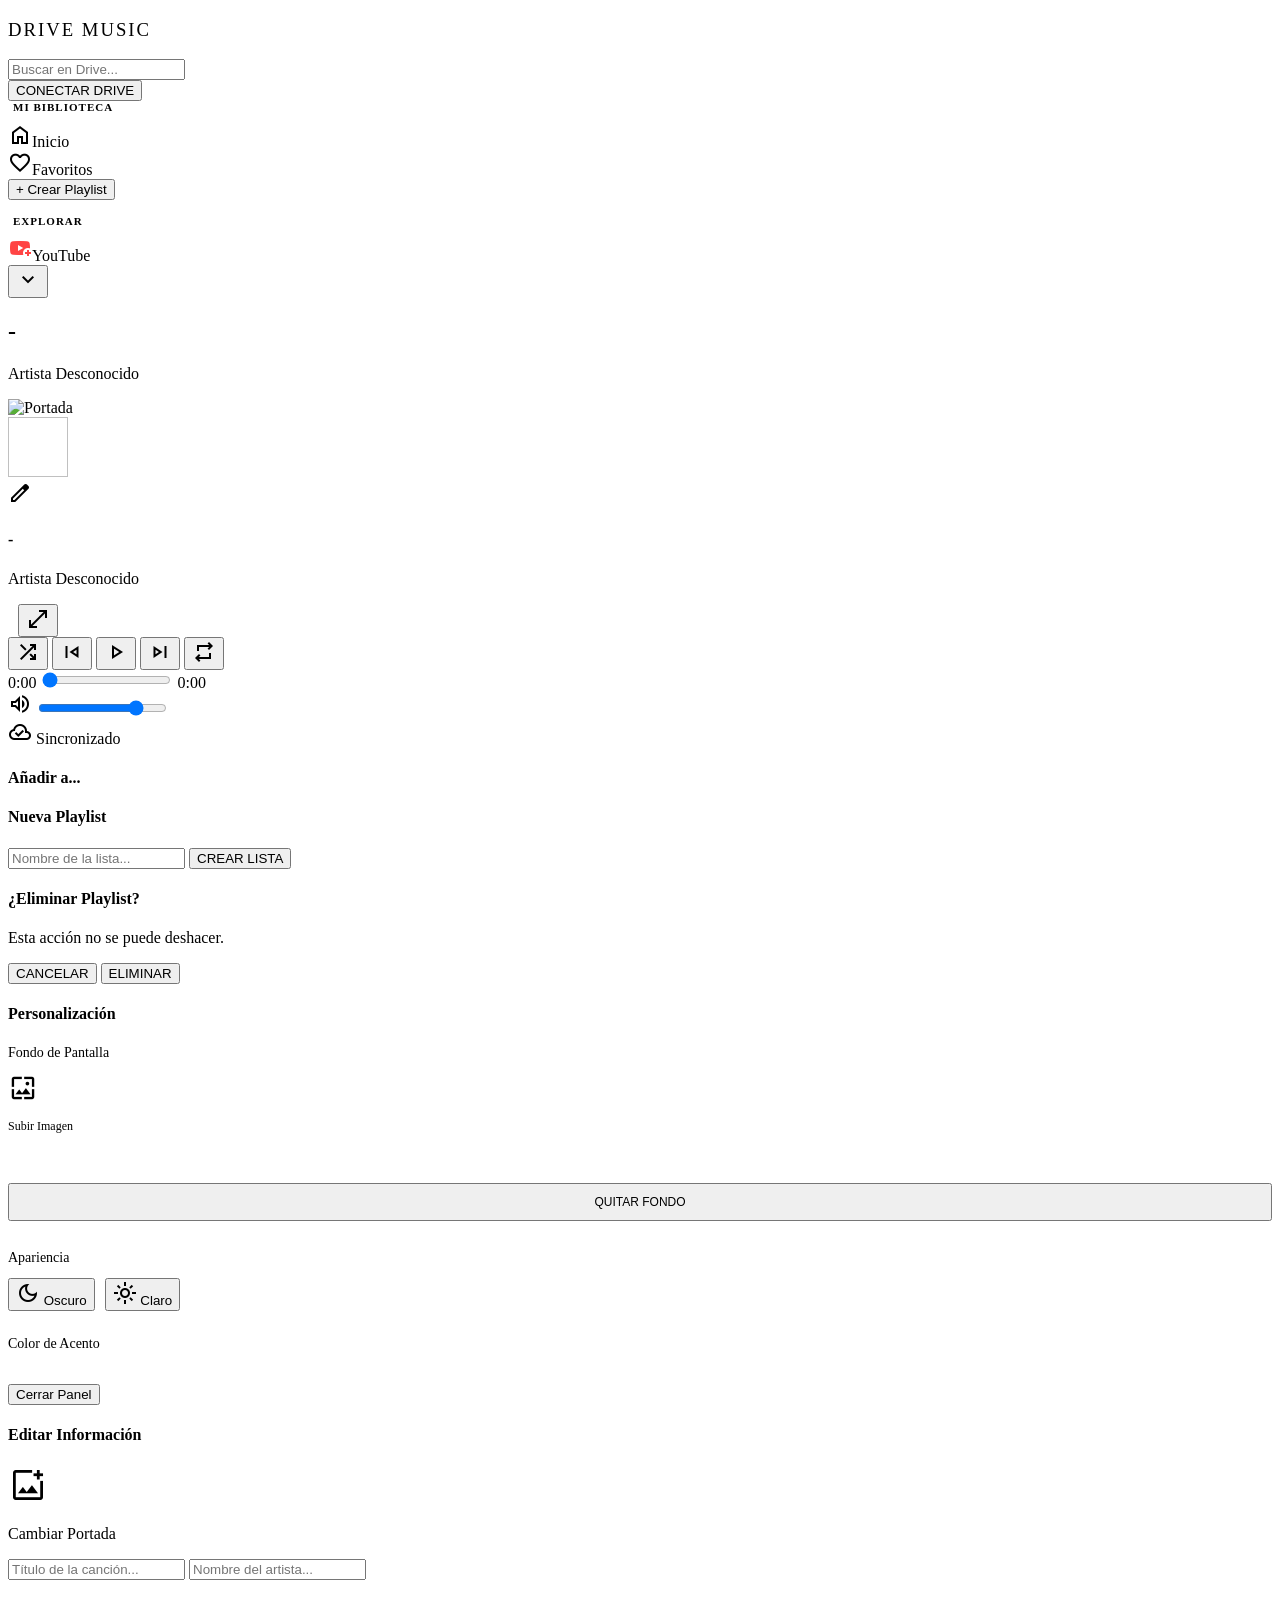
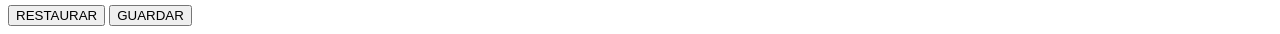
==== index.html @ 0a4103e5 "Rename main.html to index.html" ====
<!DOCTYPE html>
<html lang="es">
<head>
    <meta charset="UTF-8">
    <title>Dreambell Mplayer</title>
    <link rel="stylesheet" href="https://fonts.googleapis.com/css2?family=Material+Symbols+Outlined:opsz,wght,FILL,GRAD@20..48,100..700,0..1,-50..200" />
    <link rel="stylesheet" href="style.css">
    <!-- API de YouTube (Necesaria para audio sin video) -->
    <script src="https://www.youtube.com/iframe_api"></script>
</head>
<body>
    <div id="app_wallpaper"></div>

    <!-- Contenedor del Reproductor de YouTube: ahora se moverá dinámicamente -->
    <div id="ytplayer-container" style="position: fixed; top: 0; left: 0; width: 0; height: 0; z-index: -1; pointer-events: none;">
        <div id="ytplayer"></div>
    </div>

    <header>
        <h3 style="letter-spacing: 2px; font-weight: 300;">DRIVE MUSIC</h3>
        <!-- Buscador Centralizado y Dinámico -->
        <input type="text" id="main_search_bar" class="search-bar" placeholder="Buscar en Drive..." oninput="handleSearchInput(this.value)" onkeydown="handleSearchKeydown(event)">
        
        <div class="profile-area">
            <button id="auth_btn" onclick="handleAuth()">CONECTAR DRIVE</button>
            
            <div id="user_profile" class="user-profile" style="display: none;" onclick="toggleProfileMenu(event)">
                <span id="user_name">Usuario</span>
                <img id="user_photo" src="" alt="Avatar">
                
                <div id="profile_dropdown" class="profile-dropdown">
                    <div class="dropdown-item" onclick="openThemeModal()">
                        <span class="material-symbols-outlined">palette</span> Personalizar
                    </div>
                    <div class="dropdown-item" onclick="logout()">
                        <span class="material-symbols-outlined">logout</span> Cerrar Sesión
                    </div>
                </div>
            </div>
        </div>
    </header>

    <aside>
        <p style="font-size:11px; color:var(--text-muted); margin: 0 0 10px 5px; font-weight: bold; letter-spacing: 1px;">MI BIBLIOTECA</p>
        <div class="nav-btn active" id="btn-library" onclick="showLibrary()"><span class="material-symbols-outlined">home</span>Inicio</div>
        <div class="nav-btn" id="btn-favs" onclick="showFavorites()"><span class="material-symbols-outlined">favorite</span>Favoritos</div>
        <div id="playlist_menu"></div>
        <button onclick="openNewPlaylistModal()" class="btn-create-pl">+ Crear Playlist</button>

        <div class="sidebar-divider"></div>

        <!-- SECCIÓN YOUTUBE -->
        <p style="font-size:11px; color:var(--text-muted); margin: 15px 0 10px 5px; font-weight: bold; letter-spacing: 1px;">EXPLORAR</p>
        <div class="nav-btn" id="btn-youtube" onclick="showYouTubeSearch()">
            <span class="material-symbols-outlined" style="color: #ff4444;">youtube_activity</span>YouTube
        </div>
    </aside>

    <main><div id="music_grid" class="grid"></div></main>

    <div class="player">
        <button class="icon-btn minimize-btn" onclick="minimizePlayer()"><span class="material-symbols-outlined">expand_more</span></button>
        
        <div class="player-info-immersive">
            <h2 id="track_title_immersive">-</h2>
            <p id="track_artist_immersive">Artista Desconocido</p>
        </div>
        
        <!-- Contenedor para portada/video en modo inmersivo -->
        <div class="immersive-cover-container" id="immersive_media_container">
            <img id="current_cover_immersive" class="immersive-cover" src="" alt="Portada" onclick="openEditTrackModalForCurrent()" title="Editar Canción" style="cursor:pointer;">
            <!-- El reproductor de YouTube se insertará aquí cuando sea necesario -->
        </div>
        
        <div class="player-track-info-standard">
            <div class="cover-wrapper" id="standard_media_container" onclick="openEditTrackModalForCurrent()" title="Editar Canción">
                <img id="current_cover_standard" width="60" height="60" class="mini-cover">
                <div class="cover-edit-overlay"><span class="material-symbols-outlined">edit</span></div>
                <!-- El reproductor de YouTube se insertará aquí cuando sea necesario -->
            </div>
            
            <div class="track-info-text" onclick="expandPlayer()" title="Expandir Reproductor">
                <h4 id="track_title_standard">-</h4>
                <p id="track_artist_standard" class="status-label">Artista Desconocido</p>
            </div>
            
            <button class="icon-btn" onclick="expandPlayer()" title="Expandir Reproductor" style="margin-left: 10px;">
                <span class="material-symbols-outlined">open_in_full</span>
            </button>
        </div>

        <div class="controls">
            <div class="ctrl-row">
                <button id="shuffle_btn" class="icon-btn" onclick="toggleShuffle()" title="Aleatorio"><span class="material-symbols-outlined">shuffle</span></button>
                <button class="icon-btn" onclick="playPrev()"><span class="material-symbols-outlined">skip_previous</span></button>
                <button id="play_btn" class="icon-btn play-main" onclick="togglePlay()"><span class="material-symbols-outlined">play_arrow</span></button>
                <button class="icon-btn" onclick="playNext()"><span class="material-symbols-outlined">skip_next</span></button>
                <button id="repeat_btn" class="icon-btn" onclick="toggleRepeat()" title="Repetir"><span class="material-symbols-outlined">repeat</span></button>
            </div>
            <div class="progress-bar-container">
                <span id="time_current">0:00</span>
                <input type="range" id="prog" value="0" step="1" oninput="seekAudio(this.value)">
                <span id="time_total">0:00</span>
            </div>
        </div>
        <div class="volume-container">
            <span class="material-symbols-outlined">volume_up</span>
            <input type="range" min="0" max="1" step="0.1" value="0.8" class="vol-slider" oninput="setVolume(this.value)">
        </div>
    </div>

    <div id="toast">
        <span class="material-symbols-outlined" id="toast_icon">cloud_done</span>
        <span id="toast_text">Sincronizado</span>
    </div>

    <div class="overlay" id="overlay" onclick="closeAllModals()"></div>

    <!-- Modales (sin cambios relevantes) -->
    <div id="picker_modal" class="glass-modal">
        <h4 class="modal-header">Añadir a...</h4>
        <div id="picker_list"></div>
    </div>

    <div id="create_modal" class="glass-modal">
        <h4 class="modal-header">Nueva Playlist</h4>
        <input type="text" id="modal_input" class="glass-input" placeholder="Nombre de la lista...">
        <button onclick="saveNewPlaylist()" class="btn-accent" style="color:#000;">CREAR LISTA</button>
    </div>

    <div id="confirm_modal" class="glass-modal">
        <h4 class="modal-header" id="confirm_title">¿Eliminar Playlist?</h4>
        <p class="modal-msg" id="confirm_msg">Esta acción no se puede deshacer.</p>
        <div class="btn-group">
            <button onclick="closeAllModals()" class="btn-ghost">CANCELAR</button>
            <button id="confirm_btn" class="btn-danger">ELIMINAR</button>
        </div>
    </div>

    <!-- Modal de Personalización -->
    <div id="theme_modal" class="glass-modal">
        <h4 class="modal-header">Personalización</h4>
        <p style="font-size:14px; margin-bottom:12px; color:var(--text-muted);">Fondo de Pantalla</p>
        <div class="cover-upload-area" style="height: 100px; margin-bottom: 10px;" onclick="document.getElementById('wallpaper_file_input').click()">
            <input type="file" id="wallpaper_file_input" accept="image/*" style="display:none;" onchange="handleWallpaperUpload(event)">
            <img id="wallpaper_preview" src="" style="display:none;">
            <div id="wallpaper_upload_placeholder" class="upload-placeholder">
                <span class="material-symbols-outlined" style="font-size:30px;">wallpaper</span>
                <p style="font-size:12px;">Subir Imagen</p>
            </div>
        </div>
        <button onclick="removeWallpaper()" class="btn-ghost" style="width:100%; margin-bottom: 15px; padding: 10px; font-size:12px;">QUITAR FONDO</button>

        <div id="blur_control_container" style="display: none; margin-bottom: 25px;">
            <div style="display:flex; justify-content:space-between; align-items:center; margin-bottom:10px;">
                <span style="font-size:14px; color:var(--text-muted);">Nivel de Borrosidad</span>
                <span id="blur_val_display" style="font-size:12px; color:var(--accent); font-weight:bold;">12px</span>
            </div>
            <input type="range" id="blur_slider" min="0" max="50" step="1" value="12" oninput="updateBlur(this.value)">
        </div>

        <p style="font-size:14px; margin-bottom:12px; color:var(--text-muted);">Apariencia</p>
        <div style="display:flex; gap:10px; margin-bottom: 25px;">
            <button class="theme-toggle-btn" id="btn_dark_mode" onclick="setTheme('dark')">
                <span class="material-symbols-outlined">dark_mode</span> Oscuro
            </button>
            <button class="theme-toggle-btn" id="btn_light_mode" onclick="setTheme('light')">
                <span class="material-symbols-outlined">light_mode</span> Claro
            </button>
        </div>

        <p style="font-size:14px; margin-bottom:12px; color:var(--text-muted);">Color de Acento</p>
        <div style="display:flex; gap:15px; justify-content:space-between; margin-bottom: 20px;">
            <div class="theme-swatch" data-color="#1db954" style="background:#1db954" onclick="setAccent('#1db954', this)"></div>
            <div class="theme-swatch" data-color="#0a84ff" style="background:#0a84ff" onclick="setAccent('#0a84ff', this)"></div>
            <div class="theme-swatch" data-color="#bf5af2" style="background:#bf5af2" onclick="setAccent('#bf5af2', this)"></div>
            <div class="theme-swatch" data-color="#ff375f" style="background:#ff375f" onclick="setAccent('#ff375f', this)"></div>
            <div class="theme-swatch" data-color="#ff9f0a" style="background:#ff9f0a" onclick="setAccent('#ff9f0a', this)"></div>
        </div>
        <button onclick="closeAllModals()" class="btn-accent" style="color:#000;">Cerrar Panel</button>
    </div>

    <!-- Modal de Edición de Canción -->
    <div id="edit_track_modal" class="glass-modal">
        <h4 class="modal-header">Editar Información</h4>
        <div class="cover-upload-area" onclick="document.getElementById('cover_file_input').click()">
            <input type="file" id="cover_file_input" accept="image/*" style="display:none;" onchange="previewCover(event)">
            <img id="cover_preview" src="" style="display:none;">
            <div id="cover_upload_placeholder" class="upload-placeholder">
                <span class="material-symbols-outlined" style="font-size:40px;">add_photo_alternate</span>
                <p>Cambiar Portada</p>
            </div>
        </div>
        <input type="text" id="edit_title_input" class="glass-input" placeholder="Título de la canción...">
        <input type="text" id="edit_artist_input" class="glass-input" placeholder="Nombre del artista..." style="margin-bottom: 25px;">
        <div class="btn-group">
            <button onclick="resetTrackInfo()" class="btn-ghost">RESTAURAR</button>
            <button onclick="saveTrackInfo()" class="btn-accent" style="color:#000;">GUARDAR</button>
        </div>
    </div>

    <script src="script.js"></script>
    <script async defer src="https://accounts.google.com/gsi/client" onload="gisLoaded()"></script>
</body>
</html>
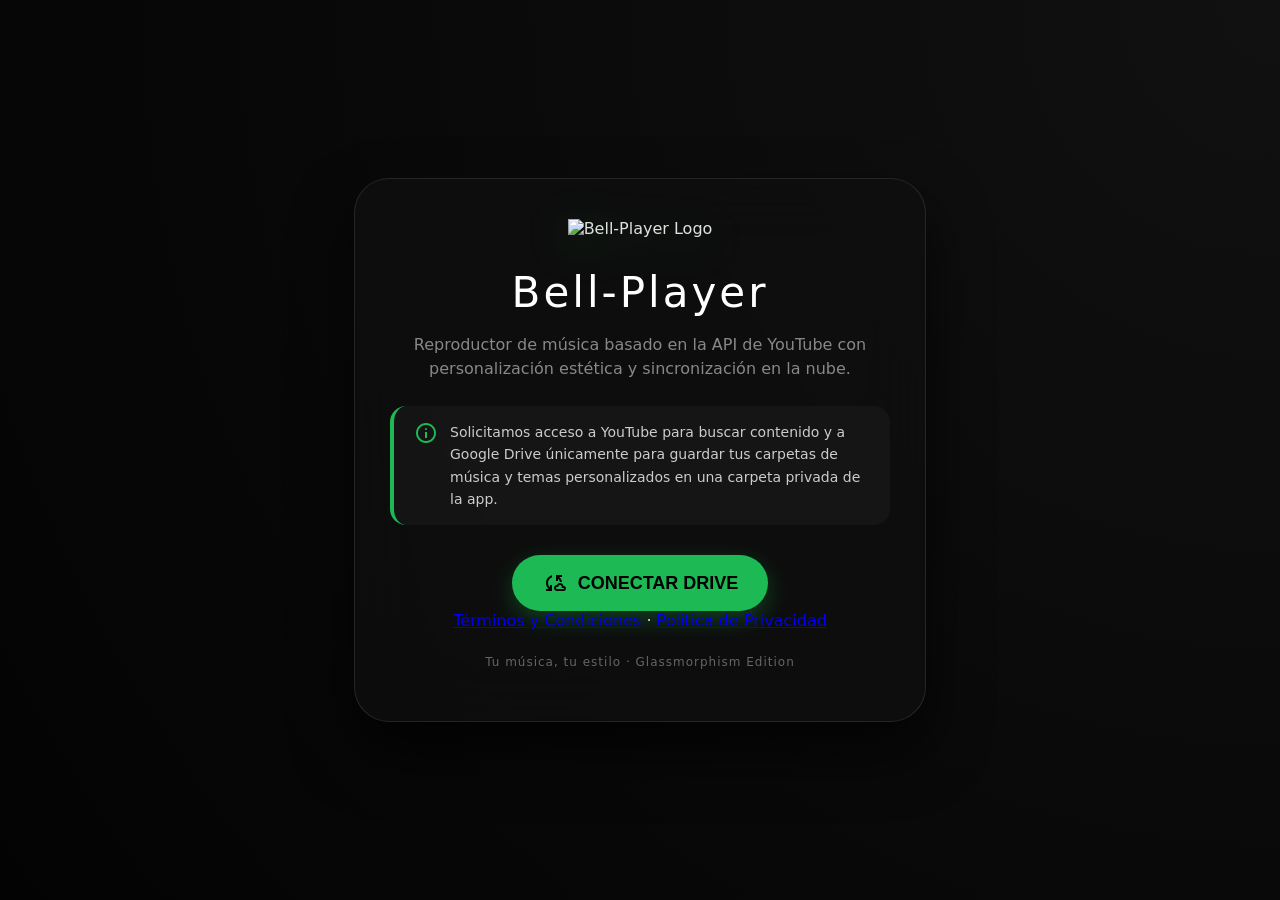
==== commit 212735b9: "Update index.html" ====
--- a/index.html
+++ b/index.html
@@ -2,110 +2,132 @@
 <html lang="es">
 <head>
     <meta charset="UTF-8">
-    <title>Dreambell Mplayer</title>
+    <title>Bell-Player · Reproductor Musical</title>
     <link rel="stylesheet" href="https://fonts.googleapis.com/css2?family=Material+Symbols+Outlined:opsz,wght,FILL,GRAD@20..48,100..700,0..1,-50..200" />
     <link rel="stylesheet" href="style.css">
-    <!-- API de YouTube (Necesaria para audio sin video) -->
+    <!-- API de YouTube -->
     <script src="https://www.youtube.com/iframe_api"></script>
 </head>
 <body>
     <div id="app_wallpaper"></div>
 
-    <!-- Contenedor del Reproductor de YouTube: ahora se moverá dinámicamente -->
+    <!-- LANDING PAGE (visible antes del login) -->
+    <div id="landing" class="landing-container">
+        <div class="landing-card">
+            <img src="logo.png" alt="Bell-Player Logo" class="landing-logo">
+            <h1 class="landing-title">Bell-Player</h1>
+            <p class="landing-description">
+                Reproductor de música basado en la API de YouTube con personalización estética y sincronización en la nube.
+            </p>
+            <div class="landing-transparency">
+                <span class="material-symbols-outlined">info</span>
+                <p>Solicitamos acceso a YouTube para buscar contenido y a Google Drive únicamente para guardar tus carpetas de música y temas personalizados en una carpeta privada de la app.</p>
+            </div>
+            <button id="landing_login_btn" class="landing-login-btn" onclick="handleAuth()">
+                <span class="material-symbols-outlined">cloud_sync</span> CONECTAR DRIVE
+            </button>
+            <div class="landing-legal">
+                <a href="terms.html" target="_blank">Términos y Condiciones</a>
+                <span class="legal-separator">·</span>
+                <a href="privacy.html" target="_blank">Política de Privacidad</a>
+            </div>
+            <p class="landing-footer">Tu música, tu estilo · Glassmorphism Edition</p>
+        </div>
+    </div>
+
+    <!-- Contenedor del Reproductor de YouTube (oculto inicialmente) -->
     <div id="ytplayer-container" style="position: fixed; top: 0; left: 0; width: 0; height: 0; z-index: -1; pointer-events: none;">
         <div id="ytplayer"></div>
     </div>
 
-    <header>
-        <h3 style="letter-spacing: 2px; font-weight: 300;">DRIVE MUSIC</h3>
-        <!-- Buscador Centralizado y Dinámico -->
-        <input type="text" id="main_search_bar" class="search-bar" placeholder="Buscar en Drive..." oninput="handleSearchInput(this.value)" onkeydown="handleSearchKeydown(event)">
-        
-        <div class="profile-area">
-            <button id="auth_btn" onclick="handleAuth()">CONECTAR DRIVE</button>
-            
-            <div id="user_profile" class="user-profile" style="display: none;" onclick="toggleProfileMenu(event)">
-                <span id="user_name">Usuario</span>
-                <img id="user_photo" src="" alt="Avatar">
+    <!-- INTERFAZ PRINCIPAL (oculta hasta autenticación) -->
+    <div id="main_app" style="display: none;">
+        <header>
+            <h3 style="letter-spacing: 2px; font-weight: 300;">BELL-PLAYER</h3>
+            <input type="text" id="main_search_bar" class="search-bar" placeholder="Buscar en Drive..." oninput="handleSearchInput(this.value)" onkeydown="handleSearchKeydown(event)">
+            
+            <div class="profile-area">
+                <button id="auth_btn" onclick="handleAuth()" style="display: none;">CONECTAR DRIVE</button>
                 
-                <div id="profile_dropdown" class="profile-dropdown">
-                    <div class="dropdown-item" onclick="openThemeModal()">
-                        <span class="material-symbols-outlined">palette</span> Personalizar
+                <div id="user_profile" class="user-profile" style="display: none;" onclick="toggleProfileMenu(event)">
+                    <span id="user_name">Usuario</span>
+                    <img id="user_photo" src="" alt="Avatar">
+                    
+                    <div id="profile_dropdown" class="profile-dropdown">
+                        <div class="dropdown-item" onclick="openThemeModal()">
+                            <span class="material-symbols-outlined">palette</span> Personalizar
+                        </div>
+                        <div class="dropdown-item" onclick="logout()">
+                            <span class="material-symbols-outlined">logout</span> Cerrar Sesión
+                        </div>
                     </div>
-                    <div class="dropdown-item" onclick="logout()">
-                        <span class="material-symbols-outlined">logout</span> Cerrar Sesión
-                    </div>
-                </div>
-            </div>
-        </div>
-    </header>
-
-    <aside>
-        <p style="font-size:11px; color:var(--text-muted); margin: 0 0 10px 5px; font-weight: bold; letter-spacing: 1px;">MI BIBLIOTECA</p>
-        <div class="nav-btn active" id="btn-library" onclick="showLibrary()"><span class="material-symbols-outlined">home</span>Inicio</div>
-        <div class="nav-btn" id="btn-favs" onclick="showFavorites()"><span class="material-symbols-outlined">favorite</span>Favoritos</div>
-        <div id="playlist_menu"></div>
-        <button onclick="openNewPlaylistModal()" class="btn-create-pl">+ Crear Playlist</button>
-
-        <div class="sidebar-divider"></div>
-
-        <!-- SECCIÓN YOUTUBE -->
-        <p style="font-size:11px; color:var(--text-muted); margin: 15px 0 10px 5px; font-weight: bold; letter-spacing: 1px;">EXPLORAR</p>
-        <div class="nav-btn" id="btn-youtube" onclick="showYouTubeSearch()">
-            <span class="material-symbols-outlined" style="color: #ff4444;">youtube_activity</span>YouTube
-        </div>
-    </aside>
-
-    <main><div id="music_grid" class="grid"></div></main>
-
-    <div class="player">
-        <button class="icon-btn minimize-btn" onclick="minimizePlayer()"><span class="material-symbols-outlined">expand_more</span></button>
-        
-        <div class="player-info-immersive">
-            <h2 id="track_title_immersive">-</h2>
-            <p id="track_artist_immersive">Artista Desconocido</p>
-        </div>
-        
-        <!-- Contenedor para portada/video en modo inmersivo -->
-        <div class="immersive-cover-container" id="immersive_media_container">
-            <img id="current_cover_immersive" class="immersive-cover" src="" alt="Portada" onclick="openEditTrackModalForCurrent()" title="Editar Canción" style="cursor:pointer;">
-            <!-- El reproductor de YouTube se insertará aquí cuando sea necesario -->
-        </div>
-        
-        <div class="player-track-info-standard">
-            <div class="cover-wrapper" id="standard_media_container" onclick="openEditTrackModalForCurrent()" title="Editar Canción">
-                <img id="current_cover_standard" width="60" height="60" class="mini-cover">
-                <div class="cover-edit-overlay"><span class="material-symbols-outlined">edit</span></div>
-                <!-- El reproductor de YouTube se insertará aquí cuando sea necesario -->
-            </div>
-            
-            <div class="track-info-text" onclick="expandPlayer()" title="Expandir Reproductor">
-                <h4 id="track_title_standard">-</h4>
-                <p id="track_artist_standard" class="status-label">Artista Desconocido</p>
-            </div>
-            
-            <button class="icon-btn" onclick="expandPlayer()" title="Expandir Reproductor" style="margin-left: 10px;">
-                <span class="material-symbols-outlined">open_in_full</span>
-            </button>
-        </div>
-
-        <div class="controls">
-            <div class="ctrl-row">
-                <button id="shuffle_btn" class="icon-btn" onclick="toggleShuffle()" title="Aleatorio"><span class="material-symbols-outlined">shuffle</span></button>
-                <button class="icon-btn" onclick="playPrev()"><span class="material-symbols-outlined">skip_previous</span></button>
-                <button id="play_btn" class="icon-btn play-main" onclick="togglePlay()"><span class="material-symbols-outlined">play_arrow</span></button>
-                <button class="icon-btn" onclick="playNext()"><span class="material-symbols-outlined">skip_next</span></button>
-                <button id="repeat_btn" class="icon-btn" onclick="toggleRepeat()" title="Repetir"><span class="material-symbols-outlined">repeat</span></button>
-            </div>
-            <div class="progress-bar-container">
-                <span id="time_current">0:00</span>
-                <input type="range" id="prog" value="0" step="1" oninput="seekAudio(this.value)">
-                <span id="time_total">0:00</span>
-            </div>
-        </div>
-        <div class="volume-container">
-            <span class="material-symbols-outlined">volume_up</span>
-            <input type="range" min="0" max="1" step="0.1" value="0.8" class="vol-slider" oninput="setVolume(this.value)">
+                </div>
+            </div>
+        </header>
+
+        <aside>
+            <p style="font-size:11px; color:var(--text-muted); margin: 0 0 10px 5px; font-weight: bold; letter-spacing: 1px;">MI BIBLIOTECA</p>
+            <div class="nav-btn active" id="btn-library" onclick="showLibrary()"><span class="material-symbols-outlined">home</span>Inicio</div>
+            <div class="nav-btn" id="btn-favs" onclick="showFavorites()"><span class="material-symbols-outlined">favorite</span>Favoritos</div>
+            <div id="playlist_menu"></div>
+            <button onclick="openNewPlaylistModal()" class="btn-create-pl">+ Crear Playlist</button>
+
+            <div class="sidebar-divider"></div>
+
+            <p style="font-size:11px; color:var(--text-muted); margin: 15px 0 10px 5px; font-weight: bold; letter-spacing: 1px;">EXPLORAR</p>
+            <div class="nav-btn" id="btn-youtube" onclick="showYouTubeSearch()">
+                <span class="material-symbols-outlined" style="color: #ff4444;">youtube_activity</span>YouTube
+            </div>
+        </aside>
+
+        <main><div id="music_grid" class="grid"></div></main>
+
+        <div class="player">
+            <button class="icon-btn minimize-btn" onclick="minimizePlayer()"><span class="material-symbols-outlined">expand_more</span></button>
+            
+            <div class="player-info-immersive">
+                <h2 id="track_title_immersive">-</h2>
+                <p id="track_artist_immersive">Artista Desconocido</p>
+            </div>
+            
+            <div class="immersive-cover-container" id="immersive_media_container">
+                <img id="current_cover_immersive" class="immersive-cover" src="" alt="Portada" onclick="openEditTrackModalForCurrent()" title="Editar Canción" style="cursor:pointer;">
+            </div>
+            
+            <div class="player-track-info-standard">
+                <div class="cover-wrapper" id="standard_media_container" onclick="openEditTrackModalForCurrent()" title="Editar Canción">
+                    <img id="current_cover_standard" width="60" height="60" class="mini-cover">
+                    <div class="cover-edit-overlay"><span class="material-symbols-outlined">edit</span></div>
+                </div>
+                
+                <div class="track-info-text" onclick="expandPlayer()" title="Expandir Reproductor">
+                    <h4 id="track_title_standard">-</h4>
+                    <p id="track_artist_standard" class="status-label">Artista Desconocido</p>
+                </div>
+                
+                <button class="icon-btn" onclick="expandPlayer()" title="Expandir Reproductor" style="margin-left: 10px;">
+                    <span class="material-symbols-outlined">open_in_full</span>
+                </button>
+            </div>
+
+            <div class="controls">
+                <div class="ctrl-row">
+                    <button id="shuffle_btn" class="icon-btn" onclick="toggleShuffle()" title="Aleatorio"><span class="material-symbols-outlined">shuffle</span></button>
+                    <button class="icon-btn" onclick="playPrev()"><span class="material-symbols-outlined">skip_previous</span></button>
+                    <button id="play_btn" class="icon-btn play-main" onclick="togglePlay()"><span class="material-symbols-outlined">play_arrow</span></button>
+                    <button class="icon-btn" onclick="playNext()"><span class="material-symbols-outlined">skip_next</span></button>
+                    <button id="repeat_btn" class="icon-btn" onclick="toggleRepeat()" title="Repetir"><span class="material-symbols-outlined">repeat</span></button>
+                </div>
+                <div class="progress-bar-container">
+                    <span id="time_current">0:00</span>
+                    <input type="range" id="prog" value="0" step="1" oninput="seekAudio(this.value)">
+                    <span id="time_total">0:00</span>
+                </div>
+            </div>
+            <div class="volume-container">
+                <span class="material-symbols-outlined">volume_up</span>
+                <input type="range" min="0" max="1" step="0.1" value="0.8" class="vol-slider" oninput="setVolume(this.value)">
+            </div>
         </div>
     </div>
 
@@ -116,7 +138,7 @@
 
     <div class="overlay" id="overlay" onclick="closeAllModals()"></div>
 
-    <!-- Modales (sin cambios relevantes) -->
+    <!-- Modales (sin cambios) -->
     <div id="picker_modal" class="glass-modal">
         <h4 class="modal-header">Añadir a...</h4>
         <div id="picker_list"></div>
@@ -137,7 +159,6 @@
         </div>
     </div>
 
-    <!-- Modal de Personalización -->
     <div id="theme_modal" class="glass-modal">
         <h4 class="modal-header">Personalización</h4>
         <p style="font-size:14px; margin-bottom:12px; color:var(--text-muted);">Fondo de Pantalla</p>
@@ -180,7 +201,6 @@
         <button onclick="closeAllModals()" class="btn-accent" style="color:#000;">Cerrar Panel</button>
     </div>
 
-    <!-- Modal de Edición de Canción -->
     <div id="edit_track_modal" class="glass-modal">
         <h4 class="modal-header">Editar Información</h4>
         <div class="cover-upload-area" onclick="document.getElementById('cover_file_input').click()">
--- a/style.css
+++ b/style.css
@@ -0,0 +1,288 @@
+:root { 
+    --bg: #030303; 
+    --glass: rgba(255, 255, 255, 0.05); 
+    --glass-border: rgba(255, 255, 255, 0.08); 
+    --accent: #1db954; 
+    --text: #e0e0e0; 
+    --text-muted: #888; 
+    --player-height: 90px;
+    --danger: #ff4444;
+    --glass-blur: 12px;
+}
+
+body { margin: 0; font-family: 'Segoe UI', system-ui, sans-serif; background: var(--bg); color: var(--text); display: grid; grid-template-columns: 260px 1fr; grid-template-rows: 70px 1fr var(--player-height); height: 100vh; overflow: hidden; transition: background 0.5s ease, color 0.5s ease; position: relative; }
+
+#app_wallpaper { position: fixed; top: 0; left: 0; width: 100%; height: 100%; background-size: cover; background-position: center; z-index: -1; opacity: 0; transition: opacity 0.5s ease; }
+body.has-wallpaper #app_wallpaper { opacity: 1; }
+
+body.has-wallpaper { background: transparent !important; }
+body.has-wallpaper main { background: rgba(0, 0, 0, 0.55) !important; backdrop-filter: blur(var(--glass-blur)); }
+body.has-wallpaper aside { background: rgba(0, 0, 0, 0.65) !important; backdrop-filter: blur(var(--glass-blur)); border-right: 1px solid rgba(255,255,255,0.05); }
+body.has-wallpaper header { background: rgba(0, 0, 0, 0.75) !important; backdrop-filter: blur(var(--glass-blur)); border-bottom: 1px solid rgba(255,255,255,0.05); }
+body.has-wallpaper .player { background: rgba(5, 5, 5, 0.85) !important; backdrop-filter: blur(var(--glass-blur)); border-top: 1px solid rgba(255,255,255,0.05); }
+body.has-wallpaper .card { background: rgba(255, 255, 255, 0.05); backdrop-filter: blur(10px); border: 1px solid rgba(255, 255, 255, 0.1); }
+body.has-wallpaper .card:hover { background: rgba(255, 255, 255, 0.1); }
+
+body.light-mode.has-wallpaper main { background: rgba(255, 255, 255, 0.45) !important; backdrop-filter: blur(var(--glass-blur)); }
+body.light-mode.has-wallpaper aside { background: rgba(255, 255, 255, 0.65) !important; backdrop-filter: blur(var(--glass-blur)); border-right: 1px solid rgba(0,0,0,0.05); }
+body.light-mode.has-wallpaper header { background: rgba(255, 255, 255, 0.75) !important; backdrop-filter: blur(var(--glass-blur)); border-bottom: 1px solid rgba(0,0,0,0.05); }
+body.light-mode.has-wallpaper .player { background: rgba(255, 255, 255, 0.85) !important; backdrop-filter: blur(var(--glass-blur)); border-top: 1px solid rgba(0,0,0,0.05); }
+body.light-mode.has-wallpaper .card { background: rgba(255, 255, 255, 0.5); backdrop-filter: blur(12px); border: 1px solid rgba(0,0,0,0.08); }
+body.light-mode.has-wallpaper .card:hover { background: rgba(255, 255, 255, 0.7); }
+
+#toast { position: fixed; bottom: 110px; left: 50%; transform: translateX(-50%) translateY(100px); background: rgba(15,15,15,0.85); backdrop-filter: blur(20px); border: 1px solid var(--glass-border); padding: 12px 25px; border-radius: 30px; display: flex; align-items: center; gap: 10px; transition: 0.4s cubic-bezier(0.175, 0.885, 0.32, 1.275); opacity: 0; z-index: 1000; pointer-events: none; }
+#toast.show { transform: translateX(-50%) translateY(0); opacity: 1; }
+
+.glass-modal { position: fixed; top: 50%; left: 50%; transform: translate(-50%, -50%) scale(0.9); background: rgba(15,15,15,0.85); backdrop-filter: blur(35px); border: 1px solid rgba(255,255,255,0.1); padding: 25px; border-radius: 20px; z-index: 2000; width: 320px; display: none; transition: 0.3s; box-shadow: 0 20px 50px rgba(0,0,0,0.6); }
+.glass-modal.show { display: block; transform: translate(-50%, -50%) scale(1); }
+.modal-header { margin: 0 0 15px; font-weight: 400; border-bottom: 1px solid var(--glass-border); padding-bottom: 10px; font-size: 18px; }
+.modal-msg { font-size: 14px; color: var(--text-muted); margin-bottom: 20px; }
+.glass-input { width: 100%; padding: 12px; background: rgba(255,255,255,0.05); backdrop-filter: blur(10px); border: 1px solid var(--glass-border); border-radius: 10px; color: #fff; outline: none; margin-bottom: 20px; box-sizing: border-box; transition: 0.3s; }
+.glass-input:focus { border-color: var(--accent); background: rgba(255,255,255,0.1); }
+.overlay { position: fixed; top:0; left:0; width:100%; height:100%; background:rgba(0,0,0,0.7); display:none; z-index:1500; backdrop-filter: blur(8px); }
+
+.btn-group { display: flex; gap: 10px; }
+.btn-accent { flex: 1; background: var(--accent); border: none; padding: 12px; border-radius: 10px; font-weight: bold; cursor: pointer; color: #000; transition: 0.3s; }
+.btn-danger { flex: 1; background: var(--danger); border: none; padding: 12px; border-radius: 10px; font-weight: bold; cursor: pointer; color: #fff; transition: 0.3s; }
+.btn-ghost { flex: 1; background: rgba(255,255,255,0.05); border: 1px solid var(--glass-border); padding: 12px; border-radius: 10px; color: #fff; cursor: pointer; transition: 0.3s; backdrop-filter: blur(10px); }
+.btn-accent:hover, .btn-danger:hover, .btn-ghost:hover { opacity: 0.8; transform: scale(1.02); }
+
+.picker-option { padding: 12px; margin-top: 8px; background: rgba(255,255,255,0.05); border-radius: 10px; cursor: pointer; transition: 0.2s; border: 1px solid transparent; }
+.picker-option:hover { border-color: var(--accent); color: var(--accent); background: rgba(255,255,255,0.1); }
+
+header { grid-column: 1 / -1; padding: 0 40px; display: flex; justify-content: space-between; align-items: center; backdrop-filter: blur(20px); border-bottom: 1px solid var(--glass-border); z-index: 100; transition: 0.5s ease; background: rgba(0,0,0,0.2); }
+.search-bar { width: 350px; background: rgba(255,255,255,0.05); backdrop-filter: blur(10px); border: 1px solid var(--glass-border); padding: 10px 18px; border-radius: 30px; color: #fff; outline: none; transition: 0.5s ease; }
+.search-bar:focus { border-color: var(--accent); background: rgba(255,255,255,0.1); }
+
+.profile-area { position: relative; }
+#auth_btn { background:var(--accent); border:none; color:black; padding:10px 20px; border-radius:20px; font-weight:bold; cursor:pointer; }
+.user-profile { display: flex; align-items: center; gap: 12px; background: rgba(255,255,255,0.05); backdrop-filter: blur(10px); border: 1px solid var(--glass-border); padding: 5px 5px 5px 15px; border-radius: 30px; cursor: pointer; transition: 0.3s; }
+.user-profile:hover { background: rgba(255,255,255,0.1); }
+.user-profile img { width: 32px; height: 32px; border-radius: 50%; object-fit: cover; border: 1px solid rgba(255,255,255,0.2); }
+.user-profile span { font-size: 14px; font-weight: 500; }
+
+.profile-dropdown { position: absolute; top: calc(100% + 10px); right: 0; background: rgba(15,15,15,0.85); backdrop-filter: blur(35px); border: 1px solid rgba(255,255,255,0.1); border-radius: 15px; width: 180px; padding: 8px; display: none; z-index: 1000; box-shadow: 0 10px 30px rgba(0,0,0,0.6); transform-origin: top right; }
+.profile-dropdown.show { display: block; }
+.dropdown-item { display: flex; align-items: center; gap: 10px; padding: 10px 12px; border-radius: 10px; font-size: 14px; color: var(--text); transition: 0.2s; cursor: pointer; }
+.dropdown-item:hover { background: rgba(255,255,255,0.1); color: var(--accent); }
+.dropdown-item.logout:hover { color: var(--danger); }
+
+aside { background: rgba(0,0,0,0.3); border-right: 1px solid var(--glass-border); padding: 25px; overflow-y: auto; transition: 0.5s; z-index: 5; }
+.nav-btn { padding: 12px; cursor: pointer; border-radius: 10px; transition: 0.3s; font-size: 14px; margin-bottom: 5px; display: flex; align-items: center; gap: 12px; color: var(--text-muted); }
+.nav-btn:hover, .nav-btn.active { background: rgba(255,255,255,0.08); color: #fff; }
+.nav-btn.active { color: var(--accent); }
+.nav-btn .delete-pl { opacity: 0; transition: 0.3s; font-size: 18px; color: var(--text-muted); }
+.nav-btn:hover .delete-pl { opacity: 0.6; }
+.nav-btn .delete-pl:hover { opacity: 1; color: var(--danger); }
+.btn-create-pl { width:100%; margin-top:20px; background:rgba(255,255,255,0.03); backdrop-filter: blur(5px); border:1px dashed rgba(255,255,255,0.2); color:var(--text-muted); cursor:pointer; padding:10px; border-radius:10px; transition: 0.3s; }
+.btn-create-pl:hover { border-color: var(--accent); color: var(--accent); background: rgba(255,255,255,0.08); }
+
+.sidebar-divider { height: 1px; background: rgba(255,255,255,0.1); margin: 15px 0; }
+
+main { padding: 30px; overflow-y: auto; background: radial-gradient(circle at top right, #111, #030303); transition: 0.5s ease; grid-column: 2; }
+.grid { display: grid; grid-template-columns: repeat(auto-fill, minmax(190px, 1fr)); gap: 25px; }
+.card { background: rgba(255,255,255,0.03); border: 1px solid var(--glass-border); padding: 18px; border-radius: 18px; cursor: pointer; position: relative; transition: 0.3s ease; }
+.card:hover { border-color: rgba(255,255,255,0.2); transform: translateY(-3px); background: rgba(255,255,255,0.08); }
+.card img { width: 100%; aspect-ratio: 1; border-radius: 12px; object-fit: cover; margin-bottom: 12px; background: #111; box-shadow: 0 4px 15px rgba(0,0,0,0.5); }
+
+.yt-badge { position:absolute; top:15px; left:15px; background:rgba(255,0,0,0.9); color:#fff; font-size:10px; padding:3px 8px; border-radius:10px; font-weight:bold; letter-spacing:1px; z-index:2;}
+
+.icon-btn { background: none; border: none; padding: 0; color: var(--text-muted); cursor: pointer; transition: 0.3s; display: flex; align-items: center; justify-content: center; }
+.icon-btn:hover { color: #fff; }
+.icon-btn.active { color: var(--accent); }
+.fav-icon.active { color: #e91e63; font-variation-settings: 'FILL' 1; }
+
+.player { grid-column: 1 / -1; background: rgba(10,10,10,0.85); backdrop-filter: blur(35px); border-top: 1px solid var(--glass-border); display: grid; grid-template-columns: 350px 1fr 350px; align-items: center; padding: 0 40px; transition: 0.5s ease; z-index: 20; position: relative; }
+
+body.player-expanded { grid-template-rows: 70px 0px 1fr; }
+body.player-expanded main { opacity: 0; pointer-events: none; transform: scale(0.95); }
+body.player-expanded aside { transform: translateX(-100%); opacity: 0; }
+body.player-expanded .player { border-top: none; background: rgba(5,5,5,0.85); }
+
+.immersive-cover-container { display: none; width: 100%; justify-content: center; align-items: center; grid-column: 1 / -1; margin-top: -5vh; position: relative; }
+.immersive-cover { width: 40vh; height: 40vh; border-radius: 20px; object-fit: cover; box-shadow: 0 20px 80px rgba(0,0,0,0.7); border: 2px solid rgba(255,255,255,0.1); transition: 0.3s; }
+.immersive-cover:hover { opacity: 0.8; }
+.minimize-btn { display: none; position: absolute; top: 30px; left: 40px; color: #fff; font-size: 30px; z-index: 25; }
+
+body.player-expanded .player { grid-template-columns: 1fr; grid-template-rows: 100px 1fr 150px; padding: 40px; justify-items: center; }
+body.player-expanded .immersive-cover-container { display: flex; grid-row: 2; }
+body.player-expanded .minimize-btn { display: flex; }
+body.player-expanded .player-track-info-standard { display: none; }
+body.player-expanded .player-info-immersive { display: block; text-align: center; margin-top: 20px; grid-row: 1; }
+body.player-expanded .controls { grid-row: 3; width: 600px; }
+body.player-expanded .volume-container { display: none; }
+
+.player-info-immersive { display: none; color: #fff; }
+.player-info-immersive h2 { margin: 0; font-size: 28px; font-weight: 500; }
+.player-info-immersive p { margin: 5px 0 0; color: var(--text-muted); font-size: 16px; }
+
+.player-track-info-standard { display:flex; align-items:center; gap:15px; }
+.cover-wrapper { position: relative; width: 60px; height: 60px; border-radius: 8px; overflow: hidden; cursor: pointer; flex-shrink: 0; background: #111; border: 1px solid rgba(255,255,255,0.1); }
+.mini-cover { width: 100%; height: 100%; object-fit: cover; transition: 0.3s; }
+.cover-edit-overlay { position: absolute; top: 0; left: 0; width: 100%; height: 100%; background: rgba(0,0,0,0.6); display: flex; justify-content: center; align-items: center; opacity: 0; transition: 0.3s; color: #fff; }
+.cover-wrapper:hover .cover-edit-overlay { opacity: 1; }
+.track-info-text { cursor: pointer; flex-grow: 1; overflow: hidden; }
+#track_title_standard { margin:0; font-size:14px; white-space: nowrap; text-overflow: ellipsis; overflow: hidden; }
+.status-label { margin:0; font-size:11px; color:#aaa; white-space: nowrap; text-overflow: ellipsis; overflow: hidden;}
+
+.controls { display: flex; flex-direction: column; align-items: center; gap: 8px; transition: 0.5s; }
+.ctrl-row { display:flex; gap:25px; align-items:center; }
+.play-main { font-size:45px !important; color:#fff !important; transition: transform 0.2s; }
+.play-main:hover { transform: scale(1.1); }
+.progress-bar-container { width:100%; display:flex; align-items:center; gap:10px; font-size:11px; color:var(--text-muted); }
+input[type="range"] { width: 100%; accent-color: var(--accent); cursor: pointer; height: 4px; border-radius: 2px; background: rgba(255,255,255,0.15); border: none; }
+
+.volume-container { text-align:right; display:flex; align-items:center; justify-content:flex-end; gap:10px; color:var(--text-muted); }
+.vol-slider { width: 80px; }
+
+.cover-upload-area { width: 100%; height: 160px; border: 2px dashed rgba(255,255,255,0.2); border-radius: 12px; display: flex; align-items: center; justify-content: center; cursor: pointer; transition: 0.3s; margin-bottom: 20px; background: rgba(0,0,0,0.2); position: relative; overflow: hidden; }
+.cover-upload-area:hover { border-color: var(--accent); background: rgba(255,255,255,0.05); }
+#cover_preview, #wallpaper_preview { width: 100%; height: 100%; object-fit: cover; }
+.upload-placeholder { text-align: center; color: var(--text-muted); }
+.upload-placeholder p { margin: 5px 0 0; font-size: 14px; }
+
+.theme-toggle-btn { flex: 1; padding: 12px; border: 1px solid rgba(255,255,255,0.1); background: rgba(255,255,255,0.05); color: var(--text); border-radius: 12px; cursor: pointer; display: flex; align-items: center; justify-content: center; gap: 8px; transition: 0.3s; font-weight: 500; }
+.theme-toggle-btn.active { border-color: var(--accent); color: var(--accent); background: rgba(255,255,255,0.1); }
+.theme-swatch { width: 35px; height: 35px; border-radius: 50%; cursor: pointer; transition: 0.3s; border: 2px solid transparent; box-sizing: border-box; }
+.theme-swatch:hover { transform: scale(1.1); }
+.theme-swatch.active { border-color: var(--text); transform: scale(1.15); box-shadow: 0 0 15px var(--accent); }
+
+body.light-mode { --bg: #f4f5f7; --glass: rgba(255, 255, 255, 0.6); --glass-border: rgba(0, 0, 0, 0.08); --text: #1a1a1a; --text-muted: #555; }
+body.light-mode main { background: radial-gradient(circle at top right, #ffffff, #e2e8f0); }
+body.light-mode header, body.light-mode .player, body.light-mode .glass-modal, body.light-mode .profile-dropdown { background: rgba(255, 255, 255, 0.85); border-color: rgba(0,0,0,0.1); }
+body.light-mode aside { background: rgba(255,255,255,0.5); }
+body.light-mode .search-bar, body.light-mode .glass-input { background: rgba(0,0,0,0.04); color: #111; }
+body.light-mode .search-bar:focus, body.light-mode .glass-input:focus { background: #fff; border-color: var(--accent); }
+body.light-mode .card { background: rgba(255,255,255,0.8); border-color: rgba(0,0,0,0.05); }
+body.light-mode .card:hover { background: #fff; border-color: var(--accent); }
+body.light-mode .nav-btn:hover { background: rgba(0,0,0,0.05); color: #000; }
+body.light-mode .play-main { color: #111 !important; }
+body.light-mode .icon-btn { color: #555; }
+body.light-mode .icon-btn:hover { color: #000; }
+body.light-mode .icon-btn.active { color: var(--accent); }
+body.light-mode .dropdown-item { color: #111; }
+body.light-mode .dropdown-item:hover { background: rgba(0,0,0,0.05); color: var(--accent); }
+body.light-mode #toast { background: rgba(255,255,255,0.95); color: #111; box-shadow: 0 10px 30px rgba(0,0,0,0.1); }
+body.light-mode .theme-toggle-btn { background: rgba(0,0,0,0.03); color: #111; border-color: rgba(0,0,0,0.1); }
+body.light-mode .theme-toggle-btn.active { background: #fff; border-color: var(--accent); }
+body.light-mode .btn-ghost { color: #111; border-color: rgba(0,0,0,0.2); }
+body.light-mode .cover-upload-area { background: rgba(0,0,0,0.03); border-color: rgba(0,0,0,0.2); }
+body.light-mode .user-profile { background: rgba(255,255,255,0.8); border: 1px solid rgba(0,0,0,0.1); }
+
+/* Estilos para el reproductor de YouTube incrustado */
+#ytplayer-container {
+    overflow: hidden;
+    border-radius: inherit;
+}
+#ytplayer-container iframe {
+    width: 100% !important;
+    height: 100% !important;
+    object-fit: cover;
+    border-radius: inherit;
+}
+.immersive-cover-container #ytplayer-container {
+    width: 40vh;
+    height: 40vh;
+    border-radius: 20px;
+    box-shadow: 0 20px 80px rgba(0,0,0,0.7);
+    border: 2px solid rgba(255,255,255,0.1);
+}
+.cover-wrapper #ytplayer-container {
+    width: 100%;
+    height: 100%;
+    border-radius: 8px;
+}
+
+/* ---------- LANDING PAGE ---------- */
+.landing-container {
+    position: fixed;
+    top: 0; left: 0; width: 100%; height: 100%;
+    display: flex;
+    align-items: center;
+    justify-content: center;
+    background: radial-gradient(circle at top right, #111, #030303);
+    z-index: 5000;
+    backdrop-filter: blur(10px);
+    transition: opacity 0.5s ease;
+}
+.landing-card {
+    max-width: 500px;
+    padding: 40px 35px;
+    background: rgba(15,15,15,0.75);
+    backdrop-filter: blur(35px);
+    border: 1px solid rgba(255,255,255,0.1);
+    border-radius: 35px;
+    text-align: center;
+    box-shadow: 0 30px 60px rgba(0,0,0,0.7);
+}
+.landing-logo {
+    width: 120px;
+    height: 120px;
+    margin-bottom: 20px;
+    filter: drop-shadow(0 8px 20px rgba(29,185,84,0.3));
+}
+.landing-title {
+    font-size: 42px;
+    font-weight: 300;
+    letter-spacing: 3px;
+    margin: 10px 0 5px;
+    color: #fff;
+}
+.landing-description {
+    font-size: 16px;
+    color: var(--text-muted);
+    margin-bottom: 25px;
+    line-height: 1.5;
+}
+.landing-transparency {
+    display: flex;
+    align-items: flex-start;
+    gap: 12px;
+    background: rgba(255,255,255,0.03);
+    border-left: 4px solid var(--accent);
+    padding: 15px 20px;
+    border-radius: 16px;
+    margin: 25px 0;
+    text-align: left;
+}
+.landing-transparency span {
+    color: var(--accent);
+    font-size: 24px;
+}
+.landing-transparency p {
+    margin: 0;
+    font-size: 14px;
+    color: #ccc;
+    line-height: 1.6;
+}
+.landing-login-btn {
+    background: var(--accent);
+    border: none;
+    color: #000;
+    padding: 16px 30px;
+    border-radius: 40px;
+    font-weight: bold;
+    font-size: 18px;
+    cursor: pointer;
+    display: inline-flex;
+    align-items: center;
+    gap: 12px;
+    transition: 0.3s;
+    box-shadow: 0 8px 25px rgba(29,185,84,0.3);
+    margin-top: 5px;
+}
+.landing-login-btn:hover {
+    transform: scale(1.05);
+    box-shadow: 0 12px 35px rgba(29,185,84,0.5);
+}
+.landing-footer {
+    margin-top: 25px;
+    font-size: 12px;
+    color: #666;
+    letter-spacing: 1px;
+}
+.immersive-cover-container .yt-video-embed {
+    border-radius: 20px;
+    box-shadow: 0 20px 80px rgba(0,0,0,0.7);
+    border: 2px solid rgba(255,255,255,0.1);
+}
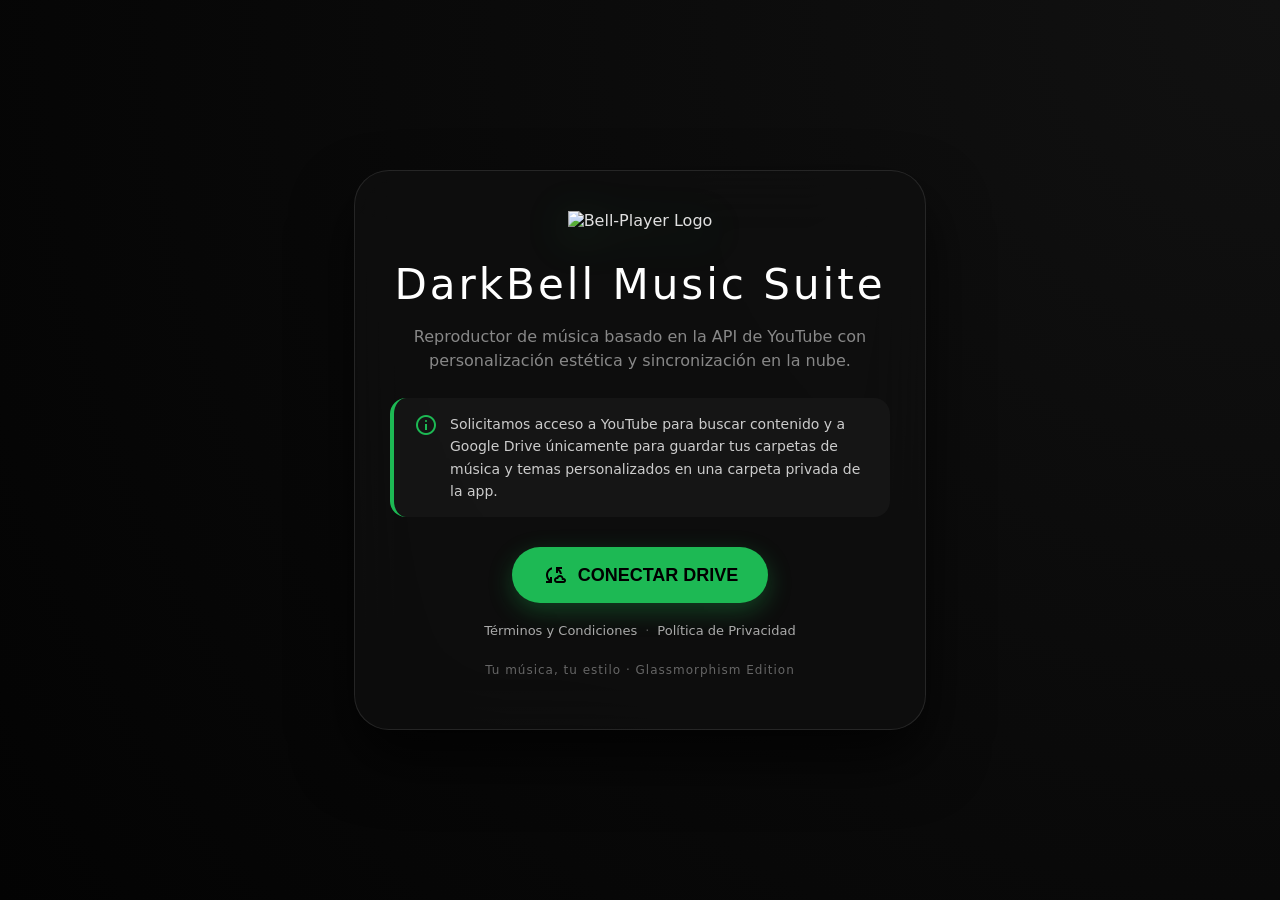
==== commit 53ec3189: "Add viewport meta tag for responsive design" ====
--- a/index.html
+++ b/index.html
@@ -1,8 +1,10 @@
 <!DOCTYPE html>
 <html lang="es">
 <head>
+    <meta name="viewport" content="width=device-width, initial-scale=1.0, maximum-scale=1.0, user-scalable=yes, viewport-fit=cover">
     <meta charset="UTF-8">
-    <title>Bell-Player · Reproductor Musical</title>
+    <title>DarkBell Music Suite</title>
+    <meta name="google-site-verification" content="google031cc9be3bf5f4de" />
     <link rel="stylesheet" href="https://fonts.googleapis.com/css2?family=Material+Symbols+Outlined:opsz,wght,FILL,GRAD@20..48,100..700,0..1,-50..200" />
     <link rel="stylesheet" href="style.css">
     <!-- API de YouTube -->
@@ -15,7 +17,7 @@
     <div id="landing" class="landing-container">
         <div class="landing-card">
             <img src="logo.png" alt="Bell-Player Logo" class="landing-logo">
-            <h1 class="landing-title">Bell-Player</h1>
+            <h1 class="landing-title">DarkBell Music Suite</h1>
             <p class="landing-description">
                 Reproductor de música basado en la API de YouTube con personalización estética y sincronización en la nube.
             </p>
--- a/style.css
+++ b/style.css
@@ -281,8 +281,24 @@
     color: #666;
     letter-spacing: 1px;
 }
-.immersive-cover-container .yt-video-embed {
-    border-radius: 20px;
-    box-shadow: 0 20px 80px rgba(0,0,0,0.7);
-    border: 2px solid rgba(255,255,255,0.1);
-}
+.landing-legal {
+    margin-top: 20px;
+    font-size: 13px;
+    display: flex;
+    justify-content: center;
+    align-items: center;
+    gap: 8px;
+    color: #777;
+}
+.landing-legal a {
+    color: #aaa;
+    text-decoration: none;
+    transition: color 0.2s;
+}
+.landing-legal a:hover {
+    color: var(--accent);
+    text-decoration: underline;
+}
+.legal-separator {
+    color: #555;
+}
